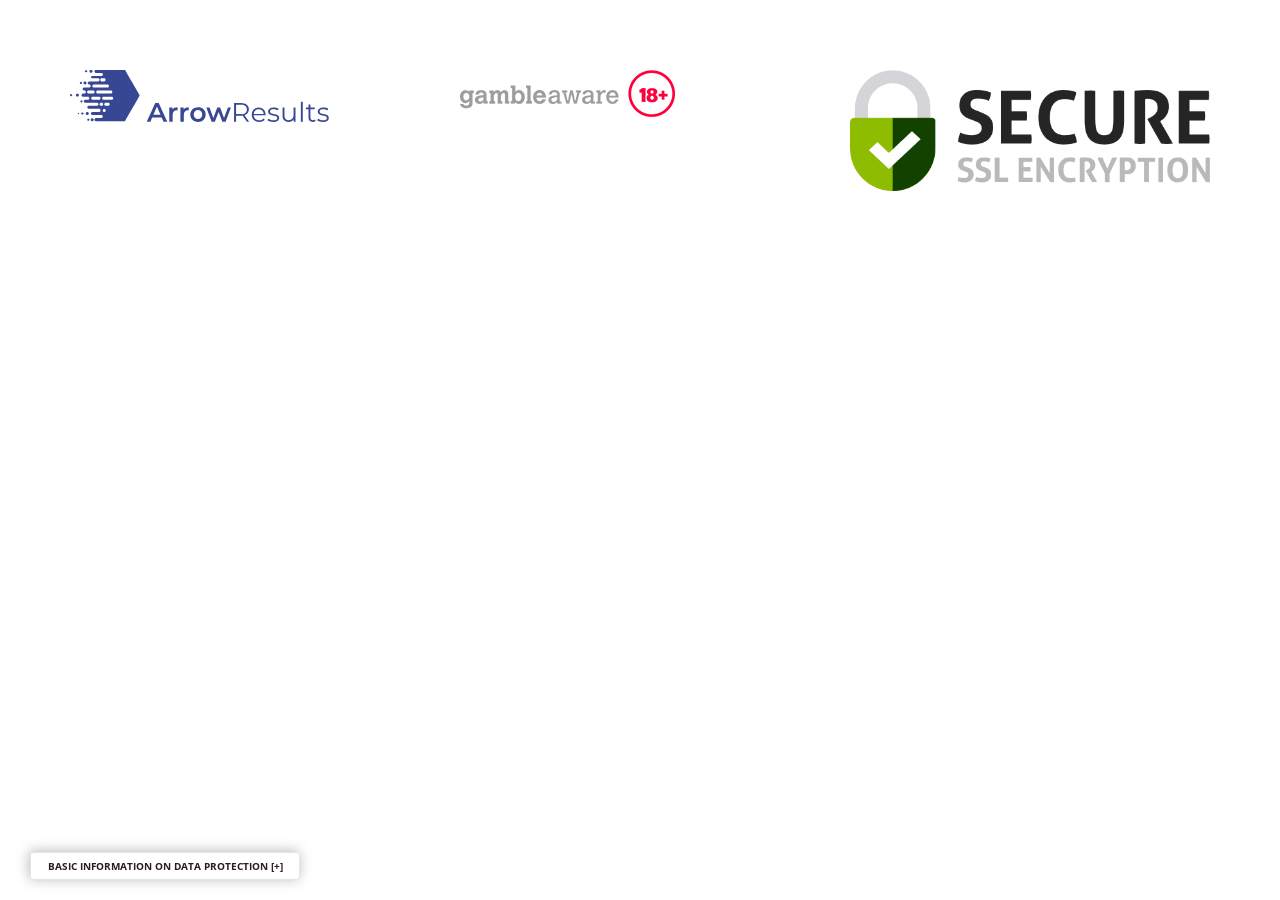
==== index.html @ d6e53849 "Init" ====
<!DOCTYPE html>
<html> 
   <head>
      <title>Phone</title> 
      <meta name="keywords" content="">
      <meta charset="utf-8">
      <meta name="viewport" content="width=device-width, initial-scale=1">
      <link rel="stylesheet" href="https://maxcdn.bootstrapcdn.com/bootstrap/3.3.4/css/bootstrap.min.css">
      <link href="https://fonts.googleapis.com/css?family=Open+Sans|PT+Sans|Roboto|Open+Sans+Condensed:900" rel="stylesheet">
      <link rel="stylesheet" href="assets/css/styles.css">
   </head>
   <body>
      <div class="container-fluid bg head">
          <header class="container-fluid">
            <div class="container">
              <h1></h1>
            </div>
          </header>
          <div class="container-fluid content bg">
              <div class="container" id="step1">
                <div class="row">

                  </div>
                </div>
                <div class="container" id="step2">
                  <div class="row">

                  </div>
                  <div class="row step2-cont">
                  </div>
                </div>
          
              </div>
              <div class="container popup-outer">
                  <div class="row">
                      <div class="col-md-12">
                        <div class="popup">
                        <div  class="popup-title">
                          Basic Information on Data Protection [+]
                        </div>
                        <div class="popup-cont">
                          <div class="details"><div class="wrp">
                              <div class="closeIt"></div>
                              <h2>BASIC INFORMATION ON DATA PROTECTION</h2>
                              <div class="txt-wrap">
                                <div class="point">
                                  <div class="left">
                                    <p>Responsible Party</p>
                                  </div>
                                  <div class="right">
                                    <p>Affiliate.boutique network</p>
                                  </div>
                                </div>
                                <div class="point">
                                  <div class="left">
                                    <p>Purpose</p>
                                  </div>
                                  <div class="right">
                                    <p>To manage the participation of the interested party in draws and/or promotions organised by Affiliate.boutique/ The commercial use of the database through the sending of commercial communications of third parties or the carrying out of market studies. / To communicate the data of the interested parties to companies, organisations and/or entities interested in directing advertising towards the said interested parties.</p>
                                  </div>
                                </div>
                                <div class="point">
                                  <div class="left">
                                    <p>Legitimization</p>
                                  </div>
                                  <div class="right">
                                    <p>To manage the participation of the interested party in draws and/or promotions organised by Affiliate.boutique- Fulfilling the contract./ Carrying out of third party advertising campaigns/ market studies by Affiliate.boutique- Consent of the interested party./ Communication of the data to carry out advertising campaigns to companies, organisations and/or entities interested in carrying out these actions / market studies - Consent of the interested party.</p>
                                  </div>
                                </div>
                                <div class="point">
                                  <div class="left">
                                    <p>Recipients</p>
                                  </div>
                                  <div class="right">
                                    <p>Points of sale of products / draw prizes and/or gift products / Advertisers / Marketing / Call Centre Companies. Sponsors of the draw.</p>
                                  </div>
                                </div>
                                <div class="point">
                                  <div class="left">
                                    <p>Rights</p>
                                  </div>  
                                  <div class="right">
                                    <p>Regarding their data, the interested party will have the right to:</p>
                                    <div class="listed">
                                      <p>Access it.</p>
                                      <p>Delete or rectify it.</p>
                                      <p>Restrict its processing.</p>
                                      <p>Request its portability.</p>
                                      <p>Oppose it being processed.</p>
                                    </div>
                                  </div>
                                </div>
                                <div class="point">
                                  <div class="left">
                                    <p>Additional Information</p>
                                  </div>
                                  <div class="right">
                                    <p>The Additional Information section can be consulted with regards to the protection of your personal
                                      data by accessing the attached document through the links.</p>
                                  </div>
                                </div>
                              </div>
                            </div></div><div class="close">x</div></div>
                      </div>
                      </div>
                    </div>
              </div>
              <footer class="container-fluid">
                <div class="container">
                  <div class="row">
                    <div class="col-md-4 col-xs-4">
                      <img src="assets/imgs/arrow.png"/>
                    </div>
                    <div class="col-md-4 col-xs-4">
                      <img src="assets/imgs/gamble.png"/>
                    </div>
                    <div class="col-md-4 col-xs-4">
                      <img src="assets/imgs/secure.png"/>
                    </div>
                  </div>
                </div>
              </footer>
          </div>
      </div> 
   </body>
   <script
  src="https://code.jquery.com/jquery-3.3.1.min.js"></script>
  <script
  src="assets/js/scripts.js"></script>
</html>
---- assets/css/styles.css ----
:root{--textcolor:#151616;--linkcolor:#28b7f2;--color1:#7de1e0;--main-font:'Open Sans',sans-serif}
body{font-family:var(--main-font);color:var(--textColor);}
img{max-width:100%}

.popup-title{background:#fff;width:270px;text-transform:uppercase;padding:6px;border-radius:3px;border:1px solid #e5e5e5;font-size:10px;font-weight:700;box-shadow:-1px -1px 13px #b9b9b9;color:#2f1a27;cursor:pointer;transition:all .5s ease;text-align:center}


.popup{position: fixed;bottom: 20px;z-index:9;}
.popup-cont{box-shadow:-1px -1px 13px #b9b9b9;background:#fff;width:460px;height:auto;bottom:1px;position:absolute;z-index:9;display:none}
.popup h2{font-size:13px;font-weight:700;color:#331830;padding:0 0 8px;margin-top:0}
.txt-wrap{width:100%;position:relative}
.point{display:-webkit-box;display:-ms-flexbox;display:flex;width:100%;-webkit-box-sizing:border-box;box-sizing:border-box;margin-bottom:11px;-webkit-box-flex:1;-ms-flex:1 0 auto;flex:1 0 auto}
.point .left{min-width:70px;width:140px;margin-right:15px}
.point .right{width:100%;-ms-flex:0 1 auto;flex:0 1 auto}
.point p{font-size:9px;font-weight:400;color:#26262a;margin-bottom:2px}
.point .listed{padding:10px 0 0 35px}
.popup .wrp{padding:10px;background-color:#fff;border:1px solid #c5c5c5;position:relative;max-width:100%}
.popup .close{position:absolute;right:9px;top:8px;opacity:.5}
.popup-title:hover{background:#dcdcdc}
.pick-btn:hover{background:#37f5f3;color:#fff}

.popup-outer{float:left;width:100%;height:50px}


#step2{display:none}
::-webkit-input-placeholder{color:#24cdd4}
::-moz-placeholder{color:#24cdd4}
:-ms-input-placeholder{color:#24cdd4}
:-moz-placeholder{color:#24cdd4}
@media screen and (max-width:767px) {

.popup{bottom:-100px;left:50%;margin-left:-135px;z-index:9;position: absolute;}

.popup-cont{width:96vw;left:calc(50%);margin-left:-48vw}
.point .left{margin-right:8px;width:100px}
.point p{font-size:9px}
.point{margin-bottom:5px}
.popup h2{margin-bottom:5px}
.popup .wrp{padding:14px 7px}


div#step1{padding:0}
div#step2{padding:0}
}
@media screen and (max-width:414px) {
.popup{bottom:-91px}
}
@media screen and (max-width:375px) {
.popup{bottom:-92px}
}
@media screen and (min-width: 1400px) {

.popup{/* bottom:-132px */}
.popup-title{font-size:13px;width:310px;height:34px}

}
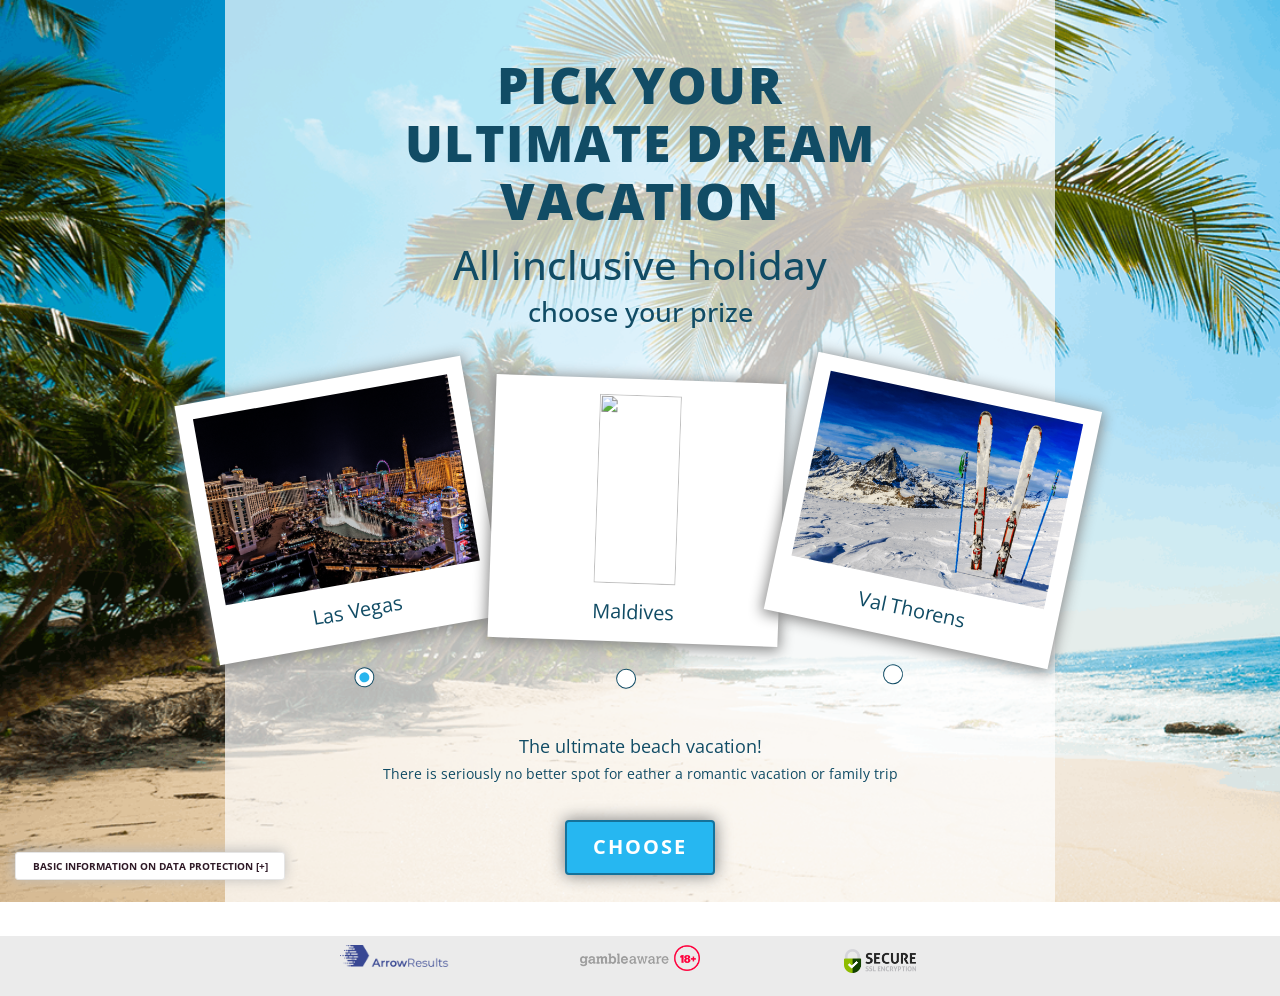
==== commit a89b933b: "Step 1 desktop" ====
--- a/index.html
+++ b/index.html
@@ -1,7 +1,7 @@
 <!DOCTYPE html>
 <html> 
    <head>
-      <title>Phone</title> 
+      <title>Holidays</title> 
       <meta name="keywords" content="">
       <meta charset="utf-8">
       <meta name="viewport" content="width=device-width, initial-scale=1">
@@ -10,16 +10,59 @@
       <link rel="stylesheet" href="assets/css/styles.css">
    </head>
    <body>
-      <div class="container-fluid bg head">
-          <header class="container-fluid">
-            <div class="container">
-              <h1></h1>
-            </div>
-          </header>
-          <div class="container-fluid content bg">
+      <div class="container-fluid bg">
+          <div class="container-fluid content">
+              <header class="container">
+                <h1>PICK YOUR ULTIMATE DREAM VACATION</h1>
+                <h2>All inclusive holiday</h2>
+              </header>
               <div class="container" id="step1">
                 <div class="row">
-
+                    <div class="col-md-12">
+                      <h3>choose your prize </h3>
+                    </div>
+                  </div>
+                  <div class="row countries">
+                    <div class="col-md-4 col-xs-4">
+                    <div class="item" id="las">
+                        <label for="las">
+                            <div class="pic"><img src="assets/imgs/las.png"/></div>
+                            <div class="title">Las Vegas </div>
+                        </label>
+                        <input type="radio" checked="checked" name="country" id="las" value="Las Vegas">
+                        <span class="checkmark"></span>
+                      </div>
+                    </div>
+                    <div class="col-md-4 col-xs-4">
+                        <div class="item" id="mal">
+                            <label for="mal">
+                                <div class="pic"><img src="assets/imgs/mal.png"/></div>
+                                <div class="title"> Maldives</div>
+                            </label>
+                            <input type="radio" name="country" id="mal" value="Las Vegas">
+                            <span class="checkmark"></span>
+                          </div>
+                        </div>
+                        <div class="col-md-4 col-xs-4">
+                            <div class="item" id="val">
+                                <label for="val">
+                                    <div class="pic"><img src="assets/imgs/val.png"/></div>
+                                    <div class="title">Val Thorens</div>
+                                </label>
+                                <input type="radio" name="country" id="val" value="Las Vegas">
+                                <span class="checkmark"></span>
+                              </div>
+                            </div>
+                  </div>
+                  <div class="row">
+                    <div class="col-md-12">
+                      <div class="desc">
+                        <div class="title">The ultimate beach vacation!</div>
+                        <p>There is seriously no better spot for eather a romantic vacation or family trip
+                          </p>
+                          <button class="btn primary-btn">Choose</button>
+                      </div>
+                    </div>
                   </div>
                 </div>
                 <div class="container" id="step2">
--- a/assets/css/styles.css
+++ b/assets/css/styles.css
@@ -1,7 +1,8 @@
-:root{--textcolor:#151616;--linkcolor:#28b7f2;--color1:#7de1e0;--main-font:'Open Sans',sans-serif}
-body{font-family:var(--main-font);color:var(--textColor);}
-img{max-width:100%}
-
+:root{--textcolor:#114c65;--linkcolor:#28b7f2;--color1:#7de1e0;--main-font:'Open Sans',sans-serif}
+body{font-family:var(--main-font);color:var(--textcolor);}
+img{max-width:100%;}
+.bg{background: url(../imgs/bg.png);background-size: cover;min-height: 100vh;padding: 0;position: relative;}
+.content{background: rgba(255,255,255,0.7);max-width: 830px;text-align: center;}
 .popup-title{background:#fff;width:270px;text-transform:uppercase;padding:6px;border-radius:3px;border:1px solid #e5e5e5;font-size:10px;font-weight:700;box-shadow:-1px -1px 13px #b9b9b9;color:#2f1a27;cursor:pointer;transition:all .5s ease;text-align:center}
 
 
@@ -27,6 +28,170 @@
 ::-moz-placeholder{color:#24cdd4}
 :-ms-input-placeholder{color:#24cdd4}
 :-moz-placeholder{color:#24cdd4}
+h1 {
+    font-family: var(--main-font);
+    width: 531px;
+    margin: auto;
+    font-size: 50px;
+    margin-top: 56px;
+    font-weight: 900;
+    letter-spacing: 1.5px;
+    line-height: 58px;
+}
+
+h2 {
+    width: 380px;
+    font-family: var(--main-font);
+    margin: auto;
+    font-size: 40px;
+    margin-top: 13px;
+}
+
+.container {
+    max-width: 100%;
+}
+footer{background:#ebebeb;text-align:center;padding:0!important}
+footer img{width:120px}
+footer:before{display:block;height:34px;background:#fff;width:100%}
+footer .container{max-width:720px;padding-top:9px}
+footer .row>div:last-of-type img{width:72px;padding-top:4px}
+footer{position:absolute; width:100%; bottom:0;float: left;}
+h3 {
+    font-size: 27px;
+    margin-top: 10px;
+}
+
+.countries .item {
+    background:  #ffff;
+    padding: 16px;
+    box-shadow: 0px 2px 14px 2px #888888;
+    width: 290px;
+    margin-left: -30px;
+    transform: rotate(2deg);
+    padding-bottom: 10px;
+    position: relative;
+    cursor: pointer;
+}
+
+.countries .item#las {
+    transform: rotate(-10deg);
+    margin-left: -60px;
+}
+.countries .item#val {
+    transform: rotate(12deg);
+    margin-right: -60px;
+    margin-left: 0;
+}
+.countries {
+    margin-top: 42px;
+    margin-bottom: 93px;
+}
+
+.countries .pic {
+    height: 189px;
+}
+
+.countries .pic img {
+    height: 100%;
+    width: 100%;
+}
+
+.countries .title {
+    font-size: 20px;
+    font-weight: normal;
+    margin-top: 14px;
+}
+
+.countries input {
+    position: absolute;
+    width: 270px;
+    left: 0;
+    height: 320px;
+    top: 0;
+}
+
+.desc .title {
+    font-size: 18px;
+    margin-bottom: 4px;
+}
+
+.desc p {
+    font-size: 14px;
+    margin-bottom: 36px;
+}
+
+button.btn.primary-btn {
+    width: 150px;
+    height: 55px;
+    color: #fff;
+    text-transform: uppercase;
+    background: #26b7f1;
+    border: 2px solid #15729b;
+    box-shadow: 0px 0px 16px 1px #888888;
+    font-size: 20px;
+    letter-spacing: 2px;
+    font-weight: bold;
+}
+
+.desc {
+    padding-bottom: 71px;
+}
+
+/* Hide the browser's default radio button */
+.container input {
+    position: absolute;
+    opacity: 0;
+    cursor: pointer;
+}
+
+/* Create a custom radio button */
+.checkmark {
+    position: absolute;
+    top: 290px;
+    left: 130px;
+    height: 20px;
+    width: 20px;
+    background-color: #fff;
+    border-radius: 50%;
+    border: 1px solid;
+    transition: all .5s ease;
+}
+
+/* On mouse-over, add a grey background color */
+.countries .item:hover input ~ .checkmark {
+    background-color: rgba(41, 181, 238, 0.4);
+}
+
+/* When the radio button is checked, add a blue background */
+.container input:checked ~ .checkmark {
+    /* background-color: #2196F3; */
+}
+
+/* Create the indicator (the dot/circle - hidden when not checked) */
+.checkmark:after {
+    content: "";
+    position: absolute;
+    display: none;
+}
+
+/* Show the indicator (dot/circle) when checked */
+.item input:checked ~ .checkmark:after {
+    display: block;
+}
+
+/* Style the indicator (dot/circle) */
+.checkmark:after {
+ 	top: 4px;
+ 	left: 4px;
+ 	width: 10px;
+ 	height: 10px;
+ 	border-radius: 50%;
+ 	background: #29b5ee;
+}
+
+.countries .item label {
+    cursor: pointer;
+}
 @media screen and (max-width:767px) {
 
 .popup{bottom:-100px;left:50%;margin-left:-135px;z-index:9;position: absolute;}
@@ -53,4 +218,4 @@
 .popup{/* bottom:-132px */}
 .popup-title{font-size:13px;width:310px;height:34px}
 
-}+}
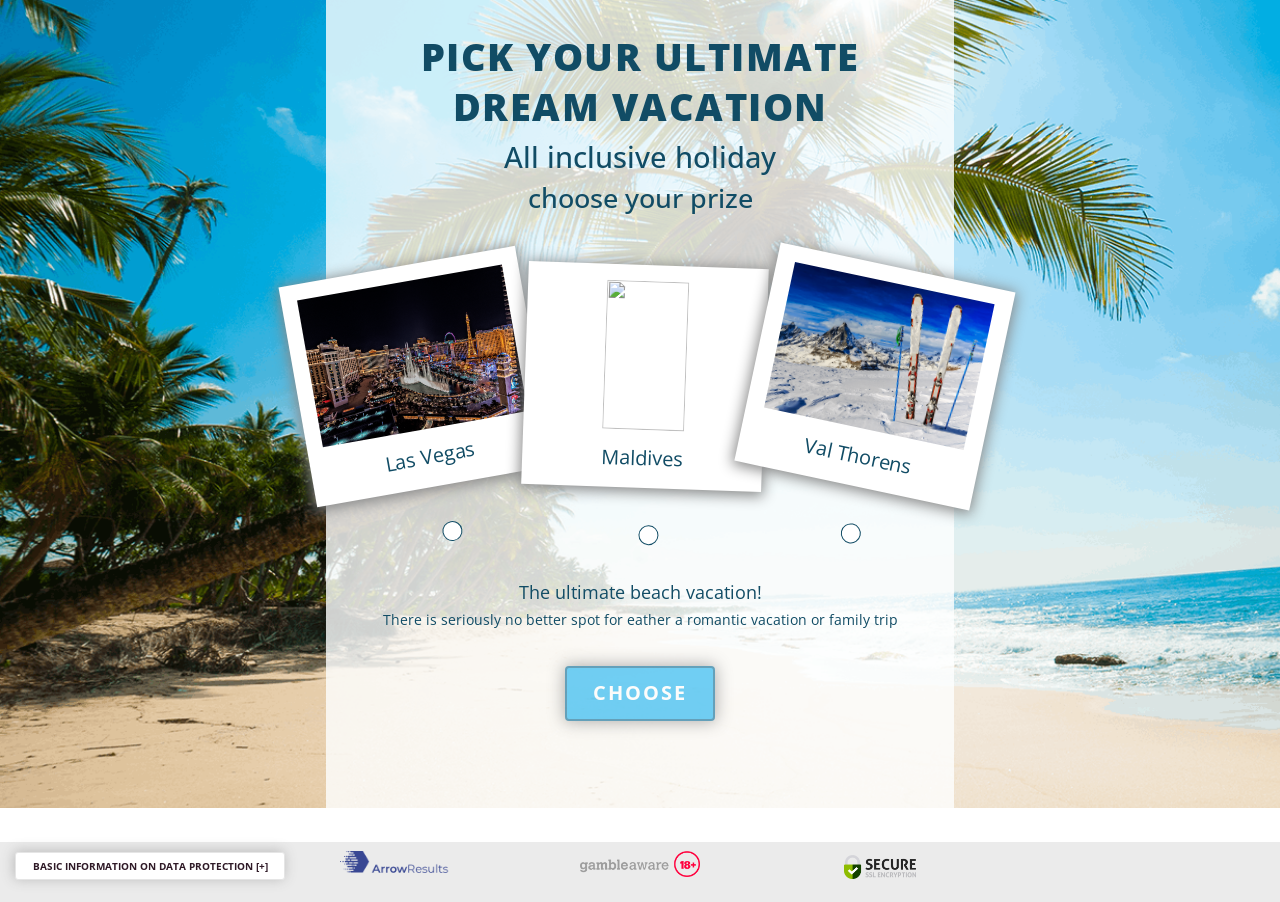
==== commit f178230a: "Step 2 desktop" ====
--- a/index.html
+++ b/index.html
@@ -6,6 +6,9 @@
       <meta charset="utf-8">
       <meta name="viewport" content="width=device-width, initial-scale=1">
       <link rel="stylesheet" href="https://maxcdn.bootstrapcdn.com/bootstrap/3.3.4/css/bootstrap.min.css">
+      <link rel="stylesheet" href="https://use.fontawesome.com/releases/v5.2.0/css/all.css">
+
+
       <link href="https://fonts.googleapis.com/css?family=Open+Sans|PT+Sans|Roboto|Open+Sans+Condensed:900" rel="stylesheet">
       <link rel="stylesheet" href="assets/css/styles.css">
    </head>
@@ -29,7 +32,7 @@
                             <div class="pic"><img src="assets/imgs/las.png"/></div>
                             <div class="title">Las Vegas </div>
                         </label>
-                        <input type="radio" checked="checked" name="country" id="las" value="Las Vegas">
+                        <input type="radio" name="country" id="las" value="Las Vegas">
                         <span class="checkmark"></span>
                       </div>
                     </div>
@@ -60,14 +63,55 @@
                         <div class="title">The ultimate beach vacation!</div>
                         <p>There is seriously no better spot for eather a romantic vacation or family trip
                           </p>
-                          <button class="btn primary-btn">Choose</button>
+                          <button  disabled="true" class="btn primary-btn choose">Choose</button>
                       </div>
                     </div>
                   </div>
                 </div>
                 <div class="container" id="step2">
                   <div class="row">
-
+                    <div class="col-md-12 col-sm-12">
+                      <div class="selected-country">
+                        <div class="pic"><img src="#"/></div>
+                        <div class="title"></div>
+                        
+                      </div>
+                      <a id="back">Change</a>
+                    </div>
+                    <div class="col-md-12 col-sm-12">
+                      <div class="form">
+                        <div class="form-title">Enter now and get a chance to win </div>
+                        <div class="input-cont">
+                            <span class="icon"><i class="fas fa-user"></i>
+
+                            </span>
+                            <input type="text" placeholder="Your Name"/>
+                        </div>
+                        <div class="input-cont">
+                            <span class="icon"><i class="fas fa-envelope"></i>
+
+                            </span>
+                            <input type="email" placeholder="Your Email"/>
+                        </div>
+                        <p>Enter your email To comply with the new Data protection law (GDPR)</p>
+                        <div class="checkboxes">
+                            <div class="form-check">
+                                <input type="checkbox" class="form-check-input" id="pp1">
+                                <label class="form-check-label" for="pp1">I consent to the collection of my email address for the purpose of electronic advertising on behalf of the companies and industries explicitly detailed in our <a href="#">privacy policy.</a></label>
+                            </div>
+                            <div class="form-check">
+                                <input type="checkbox" class="form-check-input" id="pp2">
+                                <label class="form-check-label" for="pp2">I have read, understand, and accept the  <a href="#">privacy policy.</a></label>
+                            </div>
+                        </div>
+                        <div class="note">To enter without receiving marketing messages <a href="#">click here.</a></div>
+                        <div class="free">
+                          <div class="icon"><img src="assets/imgs/security.png"/></div>
+                          <div class="text">100% Free Registration</div>
+                        </div>
+                        <div class="note">Gambling can easily become addictive or habit forming. Always set limits and do not spend more than you can afford to lose. Ifש you have a problem or would like more information about problem gambling or gambling addiction, please contact Gamble Aware at <a href="https://www.begambleaware.org/">https://www.begambleaware.org/</a>.</div>
+                      </div>
+                    </div>
                   </div>
                   <div class="row step2-cont">
                   </div>
--- a/assets/css/styles.css
+++ b/assets/css/styles.css
@@ -2,7 +2,7 @@
 body{font-family:var(--main-font);color:var(--textcolor);}
 img{max-width:100%;}
 .bg{background: url(../imgs/bg.png);background-size: cover;min-height: 100vh;padding: 0;position: relative;}
-.content{background: rgba(255,255,255,0.7);max-width: 830px;text-align: center;}
+.content{background: rgba(254, 255, 255, 0.8);max-width: 628px;text-align: center;padding-bottom: 60px;}
 .popup-title{background:#fff;width:270px;text-transform:uppercase;padding:6px;border-radius:3px;border:1px solid #e5e5e5;font-size:10px;font-weight:700;box-shadow:-1px -1px 13px #b9b9b9;color:#2f1a27;cursor:pointer;transition:all .5s ease;text-align:center}
 
 
@@ -24,27 +24,27 @@
 
 
 #step2{display:none}
-::-webkit-input-placeholder{color:#24cdd4}
-::-moz-placeholder{color:#24cdd4}
-:-ms-input-placeholder{color:#24cdd4}
-:-moz-placeholder{color:#24cdd4}
+::-webkit-input-placeholder{color:#178eb7}
+::-moz-placeholder{color:#178eb7}
+:-ms-input-placeholder{color:#178eb7}
+:-moz-placeholder{color:#178eb7}
 h1 {
     font-family: var(--main-font);
     width: 531px;
     margin: auto;
-    font-size: 50px;
-    margin-top: 56px;
+    font-size: 38px;
+    margin-top: 31px;
     font-weight: 900;
     letter-spacing: 1.5px;
-    line-height: 58px;
+    line-height: 50px;
 }
 
 h2 {
     width: 380px;
     font-family: var(--main-font);
     margin: auto;
-    font-size: 40px;
-    margin-top: 13px;
+    font-size: 29px;
+    margin-top: 10px;
 }
 
 .container {
@@ -65,7 +65,7 @@
     background:  #ffff;
     padding: 16px;
     box-shadow: 0px 2px 14px 2px #888888;
-    width: 290px;
+    width: 240px;
     margin-left: -30px;
     transform: rotate(2deg);
     padding-bottom: 10px;
@@ -88,7 +88,7 @@
 }
 
 .countries .pic {
-    height: 189px;
+    height: 149px;
 }
 
 .countries .pic img {
@@ -106,7 +106,7 @@
     position: absolute;
     width: 270px;
     left: 0;
-    height: 320px;
+    height: 270px;
     top: 0;
 }
 
@@ -138,7 +138,7 @@
 }
 
 /* Hide the browser's default radio button */
-.container input {
+.container .item input {
     position: absolute;
     opacity: 0;
     cursor: pointer;
@@ -147,8 +147,8 @@
 /* Create a custom radio button */
 .checkmark {
     position: absolute;
-    top: 290px;
-    left: 130px;
+    top: 260px;
+    left: 119px;
     height: 20px;
     width: 20px;
     background-color: #fff;
@@ -192,6 +192,53 @@
 .countries .item label {
     cursor: pointer;
 }
+.selected-country {
+    text-align: center;
+    width: 78px;
+    margin: auto;
+    background: #fff;
+    padding: 3px;
+    font-size: 7px;
+    margin-top: 10px;
+    padding-bottom: 1px;
+}
+.form p{font-size:9px;margin-top:11px;margin-bottom:15px}
+.checkboxes{font-size:11px;text-align: left;}
+label.form-check-label{width: calc(100% - 16px);font-size:9px;padding-left:19px;line-height: 14px;}
+.form-check input{margin-right:7px;margin-top:0;position:absolute;top:1px}
+.form{/* padding-right:78px */max-width: 310px;margin: auto;text-align: left;}
+.form-check{position:relative}
+.note{font-size:7px;margin-top: 10px;}
+.free{width: 100%;background: #28b7f2;margin-top: 10px;height: 40px;color:#fff;padding-top:5px;padding-left:12px;text-align:center;border: 2px solid #167298;margin-bottom: 16px;border-radius: 3px;}
+.free .icon{width:24px;float:left}
+.free .text{float:left;text-transform:uppercase;font-weight:700;padding-left:17px;padding-top:3px;font-size:15px;word-spacing:5px}
+.note:last-of-type a{display:block}
+.note:last-of-type{/* padding-right:40px; */}
+.input-cont .icon{position:absolute;left: 20px;top:10px;width:18px;color: #9fd0e6;}
+.input-cont{margin: auto;margin-bottom:8px;position: relative;width: 100%;}
+.input-cont input{width: 100%;height:40px;border: 2px solid #27b7f2;/* padding-left:50px; */background: transparent;text-align: center;}
+.selected-country .pic{width: 100%;margin: auto;}
+
+a#back {
+    color: #38b2f2;
+    text-decoration: underline;
+    font-size: 12px;
+    margin-top: 5px;
+    display: block;
+    font-weight: bold;
+    cursor: pointer;
+}
+
+.form-title {
+    color: #2fbbe3;
+    font-size: 19px;
+    margin-top: 10px;
+    margin-bottom: 18px;
+}
+
+.form a {
+    color: #26b7f1;
+}
 @media screen and (max-width:767px) {
 
 .popup{bottom:-100px;left:50%;margin-left:-135px;z-index:9;position: absolute;}
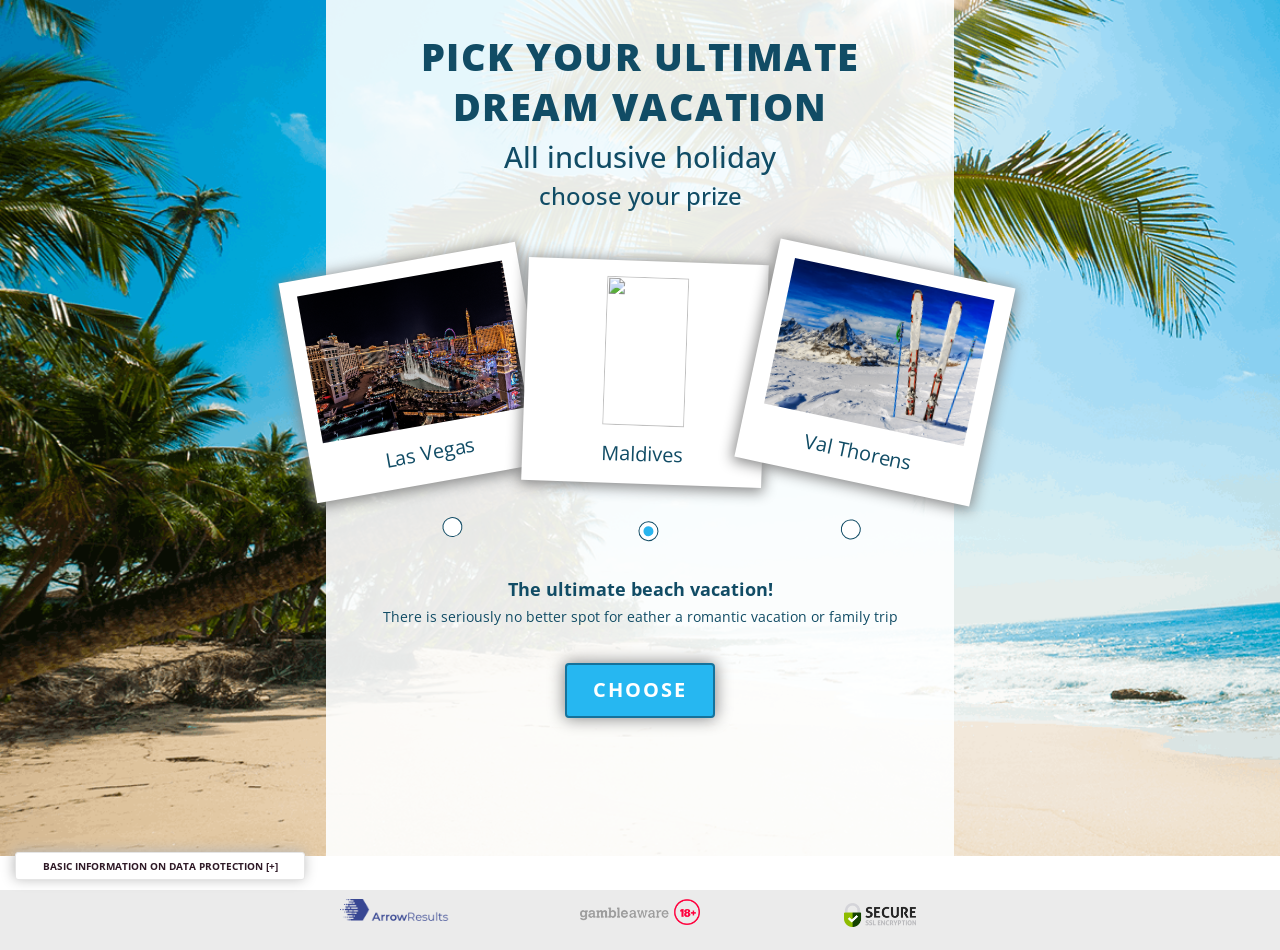
==== commit 789ccddd: "Functionality fixes" ====
--- a/index.html
+++ b/index.html
@@ -42,7 +42,7 @@
                                 <div class="pic"><img src="assets/imgs/mal.png"/></div>
                                 <div class="title"> Maldives</div>
                             </label>
-                            <input type="radio" name="country" id="mal" value="Las Vegas">
+                            <input type="radio" checked="checked" name="country" id="mal" value="Las Vegas">
                             <span class="checkmark"></span>
                           </div>
                         </div>
@@ -63,7 +63,7 @@
                         <div class="title">The ultimate beach vacation!</div>
                         <p>There is seriously no better spot for eather a romantic vacation or family trip
                           </p>
-                          <button  disabled="true" class="btn primary-btn choose">Choose</button>
+                          <button  class="btn primary-btn choose">Choose</button>
                       </div>
                     </div>
                   </div>
@@ -72,7 +72,7 @@
                   <div class="row">
                     <div class="col-md-12 col-sm-12">
                       <div class="selected-country">
-                        <div class="pic"><img src="#"/></div>
+                        <div class="pic"><img src="assets/imgs/mal.png"/></div>
                         <div class="title"></div>
                         
                       </div>
--- a/assets/css/styles.css
+++ b/assets/css/styles.css
@@ -1,12 +1,10 @@
 :root{--textcolor:#114c65;--linkcolor:#28b7f2;--color1:#7de1e0;--main-font:'Open Sans',sans-serif}
-body{font-family:var(--main-font);color:var(--textcolor);}
-img{max-width:100%;}
-.bg{background: url(../imgs/bg.png);background-size: cover;min-height: 100vh;padding: 0;position: relative;}
-.content{background: rgba(254, 255, 255, 0.8);max-width: 628px;text-align: center;padding-bottom: 60px;}
-.popup-title{background:#fff;width:270px;text-transform:uppercase;padding:6px;border-radius:3px;border:1px solid #e5e5e5;font-size:10px;font-weight:700;box-shadow:-1px -1px 13px #b9b9b9;color:#2f1a27;cursor:pointer;transition:all .5s ease;text-align:center}
-
-
-.popup{position: fixed;bottom: 20px;z-index:9;}
+body{font-family:var(--main-font);color:var(--textcolor)}
+img{max-width:100%}
+.bg{background:url(../imgs/malbg.png);background-size: cover!important;min-height:100vh;padding:0;position:relative;}
+.content{background:rgba(254,255,255,0.9);max-width:628px;text-align:center;padding-bottom:60px;min-height:100vh}
+.popup-title{background:#fff;width: 290px;text-transform:uppercase;padding:6px;border-radius:3px;border:1px solid #e5e5e5;font-size:10px;font-weight:700;box-shadow:-1px -1px 13px #b9b9b9;color:#2f1a27;cursor:pointer;transition:all .5s ease;text-align:center;}
+.popup{position:fixed;bottom:20px;z-index:9}
 .popup-cont{box-shadow:-1px -1px 13px #b9b9b9;background:#fff;width:460px;height:auto;bottom:1px;position:absolute;z-index:9;display:none}
 .popup h2{font-size:13px;font-weight:700;color:#331830;padding:0 0 8px;margin-top:0}
 .txt-wrap{width:100%;position:relative}
@@ -19,250 +17,137 @@
 .popup .close{position:absolute;right:9px;top:8px;opacity:.5}
 .popup-title:hover{background:#dcdcdc}
 .pick-btn:hover{background:#37f5f3;color:#fff}
-
 .popup-outer{float:left;width:100%;height:50px}
-
-
 #step2{display:none}
 ::-webkit-input-placeholder{color:#178eb7}
 ::-moz-placeholder{color:#178eb7}
 :-ms-input-placeholder{color:#178eb7}
 :-moz-placeholder{color:#178eb7}
-h1 {
-    font-family: var(--main-font);
-    width: 531px;
-    margin: auto;
-    font-size: 38px;
-    margin-top: 31px;
-    font-weight: 900;
-    letter-spacing: 1.5px;
-    line-height: 50px;
-}
-
-h2 {
-    width: 380px;
-    font-family: var(--main-font);
-    margin: auto;
-    font-size: 29px;
-    margin-top: 10px;
-}
-
-.container {
-    max-width: 100%;
-}
+h1{font-family:var(--main-font);width: 554px;margin:auto;font-size:38px;margin-top:31px;font-weight:900;letter-spacing:1.5px;line-height:50px;max-width:100%;}
+h2{width:380px;font-family:var(--main-font);margin:auto;font-size:29px;margin-top:10px;max-width:100%}
+.container{max-width:100%}
 footer{background:#ebebeb;text-align:center;padding:0!important}
 footer img{width:120px}
 footer:before{display:block;height:34px;background:#fff;width:100%}
 footer .container{max-width:720px;padding-top:9px}
 footer .row>div:last-of-type img{width:72px;padding-top:4px}
-footer{position:absolute; width:100%; bottom:0;float: left;}
-h3 {
-    font-size: 27px;
-    margin-top: 10px;
-}
-
-.countries .item {
-    background:  #ffff;
-    padding: 16px;
-    box-shadow: 0px 2px 14px 2px #888888;
-    width: 240px;
-    margin-left: -30px;
-    transform: rotate(2deg);
-    padding-bottom: 10px;
-    position: relative;
-    cursor: pointer;
-}
-
-.countries .item#las {
-    transform: rotate(-10deg);
-    margin-left: -60px;
-}
-.countries .item#val {
-    transform: rotate(12deg);
-    margin-right: -60px;
-    margin-left: 0;
-}
-.countries {
-    margin-top: 42px;
-    margin-bottom: 93px;
-}
-
-.countries .pic {
-    height: 149px;
-}
-
-.countries .pic img {
-    height: 100%;
-    width: 100%;
-}
-
-.countries .title {
-    font-size: 20px;
-    font-weight: normal;
-    margin-top: 14px;
-}
-
-.countries input {
-    position: absolute;
-    width: 270px;
-    left: 0;
-    height: 270px;
-    top: 0;
-}
-
-.desc .title {
-    font-size: 18px;
-    margin-bottom: 4px;
-}
-
-.desc p {
-    font-size: 14px;
-    margin-bottom: 36px;
-}
-
-button.btn.primary-btn {
-    width: 150px;
-    height: 55px;
-    color: #fff;
-    text-transform: uppercase;
-    background: #26b7f1;
-    border: 2px solid #15729b;
-    box-shadow: 0px 0px 16px 1px #888888;
-    font-size: 20px;
-    letter-spacing: 2px;
-    font-weight: bold;
-}
-
-.desc {
-    padding-bottom: 71px;
-}
-
-/* Hide the browser's default radio button */
-.container .item input {
-    position: absolute;
-    opacity: 0;
-    cursor: pointer;
-}
-
-/* Create a custom radio button */
-.checkmark {
-    position: absolute;
-    top: 260px;
-    left: 119px;
-    height: 20px;
-    width: 20px;
-    background-color: #fff;
-    border-radius: 50%;
-    border: 1px solid;
-    transition: all .5s ease;
-}
-
-/* On mouse-over, add a grey background color */
-.countries .item:hover input ~ .checkmark {
-    background-color: rgba(41, 181, 238, 0.4);
-}
-
-/* When the radio button is checked, add a blue background */
-.container input:checked ~ .checkmark {
-    /* background-color: #2196F3; */
-}
-
-/* Create the indicator (the dot/circle - hidden when not checked) */
-.checkmark:after {
-    content: "";
-    position: absolute;
-    display: none;
-}
-
-/* Show the indicator (dot/circle) when checked */
-.item input:checked ~ .checkmark:after {
-    display: block;
-}
-
-/* Style the indicator (dot/circle) */
-.checkmark:after {
- 	top: 4px;
- 	left: 4px;
- 	width: 10px;
- 	height: 10px;
- 	border-radius: 50%;
- 	background: #29b5ee;
-}
-
-.countries .item label {
-    cursor: pointer;
-}
-.selected-country {
-    text-align: center;
-    width: 78px;
-    margin: auto;
-    background: #fff;
-    padding: 3px;
-    font-size: 7px;
-    margin-top: 10px;
-    padding-bottom: 1px;
-}
+footer{position:absolute;width:100%;bottom:0;float:left}
+h3{font-size:24px;margin-top:10px}
+.countries .item{background:#ffff;padding:16px;box-shadow:0 2px 14px 2px #888;width:240px;margin-left:-30px;transform:rotate(2deg);padding-bottom:10px;position:relative;cursor:pointer}
+.countries .item#las{transform:rotate(-10deg);margin-left:-60px}
+.countries .item#val{transform:rotate(12deg);margin-right:-60px;margin-left:0}
+.countries{margin-top:42px;margin-bottom:93px}
+.countries .pic{height:149px}
+.countries .pic img{height:100%;width:100%}
+.countries .title{font-size:20px;font-weight:400;margin-top:14px}
+.countries input{position:absolute;width:100%;left:0;height: 280px;top:0;z-index: 99;}
+.desc .title{font-size:18px;margin-bottom:4px;font-weight:700}
+.desc p{font-size:14px;margin-bottom:36px}
+button.btn.primary-btn{width:150px;height:55px;color:#fff;text-transform:uppercase;background:#26b7f1;border:2px solid #15729b;box-shadow:0 0 16px 1px #888;font-size:20px;letter-spacing:2px;font-weight:700}
+.desc{padding-bottom:71px}
+.container .item input{position:absolute;opacity:0;cursor:pointer}
+.checkmark{position:absolute;top:260px;left:119px;height:20px;width:20px;background-color:#fff;border-radius:50%;border:1px solid;transition:all .5s ease}
+.countries .item:hover input ~ .checkmark{background-color:rgba(41,181,238,0.4)}
+.checkmark:after{content:"";position:absolute;display:none}
+.item input:checked ~ .checkmark:after{display:block}
+.checkmark:after{top:4px;left:4px;width:10px;height:10px;border-radius:50%;background:#29b5ee}
+.countries .item label{cursor:pointer}
+.selected-country{text-align:center;width:98px;margin:auto;background:#fff;padding:3px;font-size:7px;margin-top:10px;padding-bottom:1px}
+.selected-country .title{font-size:11px}
 .form p{font-size:9px;margin-top:11px;margin-bottom:15px}
-.checkboxes{font-size:11px;text-align: left;}
-label.form-check-label{width: calc(100% - 16px);font-size:9px;padding-left:19px;line-height: 14px;}
+.checkboxes{font-size:11px;text-align:left}
+label.form-check-label{width:calc(100% - 16px);font-size:9px;padding-left:19px;line-height:14px;font-weight: normal;}
 .form-check input{margin-right:7px;margin-top:0;position:absolute;top:1px}
-.form{/* padding-right:78px */max-width: 310px;margin: auto;text-align: left;}
+.form{max-width:310px;margin:auto;text-align:left}
 .form-check{position:relative}
-.note{font-size:7px;margin-top: 10px;}
-.free{width: 100%;background: #28b7f2;margin-top: 10px;height: 40px;color:#fff;padding-top:5px;padding-left:12px;text-align:center;border: 2px solid #167298;margin-bottom: 16px;border-radius: 3px;}
+.note{font-size:7px;margin-top:10px}
+.free{width:100%;background:#28b7f2;margin-top:10px;height:40px;color:#fff;padding-top:5px;padding-left:12px;text-align:center;border:2px solid #167298;margin-bottom:16px;border-radius:3px}
 .free .icon{width:24px;float:left}
 .free .text{float:left;text-transform:uppercase;font-weight:700;padding-left:17px;padding-top:3px;font-size:15px;word-spacing:5px}
 .note:last-of-type a{display:block}
-.note:last-of-type{/* padding-right:40px; */}
-.input-cont .icon{position:absolute;left: 20px;top:10px;width:18px;color: #9fd0e6;}
-.input-cont{margin: auto;margin-bottom:8px;position: relative;width: 100%;}
-.input-cont input{width: 100%;height:40px;border: 2px solid #27b7f2;/* padding-left:50px; */background: transparent;text-align: center;}
-.selected-country .pic{width: 100%;margin: auto;}
-
-a#back {
-    color: #38b2f2;
-    text-decoration: underline;
-    font-size: 12px;
-    margin-top: 5px;
-    display: block;
-    font-weight: bold;
-    cursor: pointer;
-}
-
-.form-title {
-    color: #2fbbe3;
-    font-size: 19px;
-    margin-top: 10px;
-    margin-bottom: 18px;
-}
-
-.form a {
-    color: #26b7f1;
-}
+.input-cont .icon{position:absolute;left:20px;top:10px;width:18px;color:#9fd0e6}
+.input-cont{margin:auto;margin-bottom:8px;position:relative;width:100%}
+.input-cont input{width:100%;height:40px;border:2px solid #27b7f2;background:transparent;text-align:center}
+.selected-country .pic{width:100%;margin:auto}
+a#back{color:#38b2f2;text-decoration:underline;font-size:12px;margin-top:5px;display:block;font-weight:700;cursor:pointer}
+.form-title{color:#2fbbe3;font-size:19px;margin-top:10px;margin-bottom:18px}
+.form a{color:#26b7f1}
 @media screen and (max-width:767px) {
-
-.popup{bottom:-100px;left:50%;margin-left:-135px;z-index:9;position: absolute;}
-
+.container .item input {height: 190px}
+.countries .title{font-size:16px}
+.input-cont .icon{font-size:25px}
+.popup-outer{height:30px}
+footer img{width:160px}
+.countries .item{width:125px;margin-left:-2px;padding:5px}
+.content{width:100%;max-width:100%;padding:0;padding-bottom:100px}
+.form p{font-size:13px}
+.note{font-size:12px}
+.form{max-width:90%}
+.form-title{font-size:21px;text-align:center}
+.input-cont input{height:55px;font-size:20px}
+.free{height:55px;padding-top:10px;padding-left:9px}
+.free .text{font-size:18px;padding-left:8px}
+.free .icon{width:31px}
+label.form-check-label{font-size:13px}
+.countries .pic{height:95px}
+.countries{width:100%}
+.countries .item#las{margin-left:0}
+.countries .item#val{margin-right:0;margin-left:0}
+.checkmark{top:170px;left:52px}
+.popup{bottom:50px;left:50%;margin-left: -145px;z-index:9;position:absolute;}
 .popup-cont{width:96vw;left:calc(50%);margin-left:-48vw}
 .point .left{margin-right:8px;width:100px}
 .point p{font-size:9px}
 .point{margin-bottom:5px}
 .popup h2{margin-bottom:5px}
 .popup .wrp{padding:14px 7px}
+div#step2{padding:0}
+h1{font-size: 36px;letter-spacing:0;line-height: 140%;}
+h2{font-size: 28px;}
 
-
-div#step1{padding:0}
-div#step2{padding:0}
+h3 {
+    font-size: 22px;
+}
+.desc .title{font-size:16px}
+.desc p{font-size:14px}
+.desc{padding-bottom:30px}
+footer:before{display:none!important}
+footer .container .row>div:first-of-type,footer .container .row>div:last-of-type{display:none}
+footer .container .row>div{width:100%}
+footer{padding:10px 0!important;margin:0;border-top:1px solid #fff}
 }
 @media screen and (max-width:414px) {
-.popup{bottom:-91px}
+.popup{bottom:42px}
 }
 @media screen and (max-width:375px) {
-.popup{bottom:-92px}
+h2{font-size:26px}
+h3{font-size:23px}
+.countries .item{width:104px}
+h1{font-size:28px;line-height:47px}
+.countries .pic{height:76px}
+.countries .title{font-size:13px}
+.container .item input{height:140%}
+.form-title{font-size:17px}
 }
 @media screen and (min-width: 1400px) {
-
-.popup{/* bottom:-132px */}
+.checkmark{top:330px;left:148px}
+.countries{margin-bottom:130px;margin-top:80px}
+.countries input{height:130%}
+.form{max-width:417px}
+.form-title{font-size:26px;text-align:center;width:111%;margin-left:-5%}
+.input-cont input{height:55px;font-size:19px}
+.input-cont .icon{font-size:22px}
+label.form-check-label{font-size:12px;line-height:16px}
+.form p{font-size:13px}
+.note{font-size:10px}
+.free .text{font-size:20px;letter-spacing:1.5px}
+.free .icon{width:30px}
+.free{height:55px;padding-top:8px;padding-left:20px}
 .popup-title{font-size:13px;width:310px;height:34px}
-
-}
+.container-fluid.content{max-width:830px}
+h1{font-size:50px;width: 700px;}
+h2{font-size:35px}
+.countries .item{width:310px}
+.countries .pic{height:200px}
+.desc .title{font-size:24px}
+}
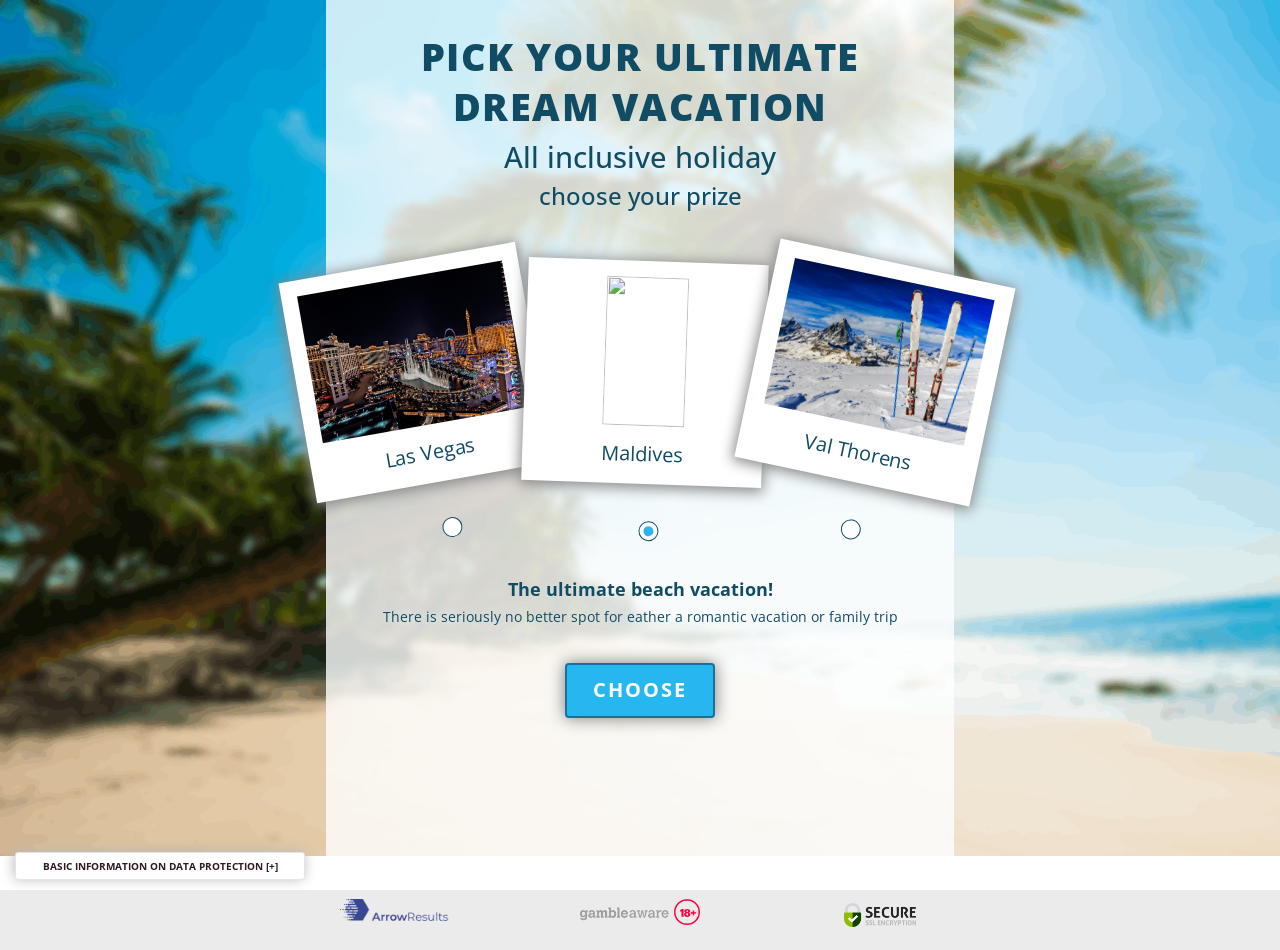
==== commit 865b35f4: "Cr" ====
--- a/index.html
+++ b/index.html
@@ -109,7 +109,7 @@
                           <div class="icon"><img src="assets/imgs/security.png"/></div>
                           <div class="text">100% Free Registration</div>
                         </div>
-                        <div class="note">Gambling can easily become addictive or habit forming. Always set limits and do not spend more than you can afford to lose. Ifש you have a problem or would like more information about problem gambling or gambling addiction, please contact Gamble Aware at <a href="https://www.begambleaware.org/">https://www.begambleaware.org/</a>.</div>
+                        <div class="note">Only users who complete the registration with real data may participate in the promotion. Once registered, the sponsored  can contact you by phone, email, post or sms, always subject to your opt-in and prior consent in the survey.</div>
                       </div>
                     </div>
                   </div>
--- a/assets/css/styles.css
+++ b/assets/css/styles.css
@@ -2,7 +2,7 @@
 body{font-family:var(--main-font);color:var(--textcolor)}
 img{max-width:100%}
 .bg{background:url(../imgs/malbg.png);background-size: cover!important;min-height:100vh;padding:0;position:relative;}
-.content{background:rgba(254,255,255,0.9);max-width:628px;text-align:center;padding-bottom:60px;min-height:100vh}
+.content{background:rgba(254,255,255,0.8);max-width:628px;text-align:center;padding-bottom:60px;min-height:100vh}
 .popup-title{background:#fff;width: 290px;text-transform:uppercase;padding:6px;border-radius:3px;border:1px solid #e5e5e5;font-size:10px;font-weight:700;box-shadow:-1px -1px 13px #b9b9b9;color:#2f1a27;cursor:pointer;transition:all .5s ease;text-align:center;}
 .popup{position:fixed;bottom:20px;z-index:9}
 .popup-cont{box-shadow:-1px -1px 13px #b9b9b9;background:#fff;width:460px;height:auto;bottom:1px;position:absolute;z-index:9;display:none}
@@ -19,10 +19,10 @@
 .pick-btn:hover{background:#37f5f3;color:#fff}
 .popup-outer{float:left;width:100%;height:50px}
 #step2{display:none}
-::-webkit-input-placeholder{color:#178eb7}
-::-moz-placeholder{color:#178eb7}
-:-ms-input-placeholder{color:#178eb7}
-:-moz-placeholder{color:#178eb7}
+::-webkit-input-placeholder{color:#56751a}
+::-moz-placeholder{color:#56751a}
+:-ms-input-placeholder{color:#56751a}
+:-moz-placeholder{color:#56751a}
 h1{font-family:var(--main-font);width: 554px;margin:auto;font-size:38px;margin-top:31px;font-weight:900;letter-spacing:1.5px;line-height:50px;max-width:100%;}
 h2{width:380px;font-family:var(--main-font);margin:auto;font-size:29px;margin-top:10px;max-width:100%}
 .container{max-width:100%}
@@ -52,7 +52,7 @@
 .item input:checked ~ .checkmark:after{display:block}
 .checkmark:after{top:4px;left:4px;width:10px;height:10px;border-radius:50%;background:#29b5ee}
 .countries .item label{cursor:pointer}
-.selected-country{text-align:center;width:98px;margin:auto;background:#fff;padding:3px;font-size:7px;margin-top:10px;padding-bottom:1px}
+.selected-country{text-align:center;width:98px;margin:auto;background:#fff;padding:3px;font-size:7px;margin-top:10px;padding-bottom:1px;box-shadow: 0 2px 14px 2px #888;}
 .selected-country .title{font-size:11px}
 .form p{font-size:9px;margin-top:11px;margin-bottom:15px}
 .checkboxes{font-size:11px;text-align:left}
@@ -60,18 +60,22 @@
 .form-check input{margin-right:7px;margin-top:0;position:absolute;top:1px}
 .form{max-width:310px;margin:auto;text-align:left}
 .form-check{position:relative}
-.note{font-size:7px;margin-top:10px}
-.free{width:100%;background:#28b7f2;margin-top:10px;height:40px;color:#fff;padding-top:5px;padding-left:12px;text-align:center;border:2px solid #167298;margin-bottom:16px;border-radius:3px}
+.note{font-size:7px;margin-top:10px;color: #7d7d7d;}
+.free{width:100%;margin-top:10px;height:40px;color:#fff;padding-top:5px;padding-left:12px;text-align:center;border: 2px solid #b7b7b7;margin-bottom:16px;border-radius:3px;background-image: linear-gradient(to bottom, #add265, #96c153, #80b140, #69a12d, #519119);}
 .free .icon{width:24px;float:left}
 .free .text{float:left;text-transform:uppercase;font-weight:700;padding-left:17px;padding-top:3px;font-size:15px;word-spacing:5px}
 .note:last-of-type a{display:block}
-.input-cont .icon{position:absolute;left:20px;top:10px;width:18px;color:#9fd0e6}
+.input-cont .icon{position:absolute;left:20px;top:10px;width:18px;color: #9fc94d;}
 .input-cont{margin:auto;margin-bottom:8px;position:relative;width:100%}
-.input-cont input{width:100%;height:40px;border:2px solid #27b7f2;background:transparent;text-align:center}
+.input-cont input{width:100%;height:40px;border: 2px solid #a2c06c;background:transparent;text-align:center;}
 .selected-country .pic{width:100%;margin:auto}
-a#back{color:#38b2f2;text-decoration:underline;font-size:12px;margin-top:5px;display:block;font-weight:700;cursor:pointer}
-.form-title{color:#2fbbe3;font-size:19px;margin-top:10px;margin-bottom:18px}
+a#back{color:#38b2f2;text-decoration:underline;font-size:12px;margin-top:5px;display:block;font-weight:700;cursor:pointer;display: none;}
+.form-title{color: #000;font-size:19px;margin-top:10px;margin-bottom:18px;font-weight: bold;}
 .form a{color:#26b7f1}
+
+.note a {
+    color: #b7d3e2;
+}
 @media screen and (max-width:767px) {
 .container .item input {height: 190px}
 .countries .title{font-size:16px}
@@ -123,11 +127,12 @@
 h2{font-size:26px}
 h3{font-size:23px}
 .countries .item{width:104px}
-h1{font-size:28px;line-height:47px}
+h1{font-size:28px}
 .countries .pic{height:76px}
 .countries .title{font-size:13px}
 .container .item input{height:140%}
 .form-title{font-size:17px}
+div#step2 {overflow: hidden}
 }
 @media screen and (min-width: 1400px) {
 .checkmark{top:330px;left:148px}
